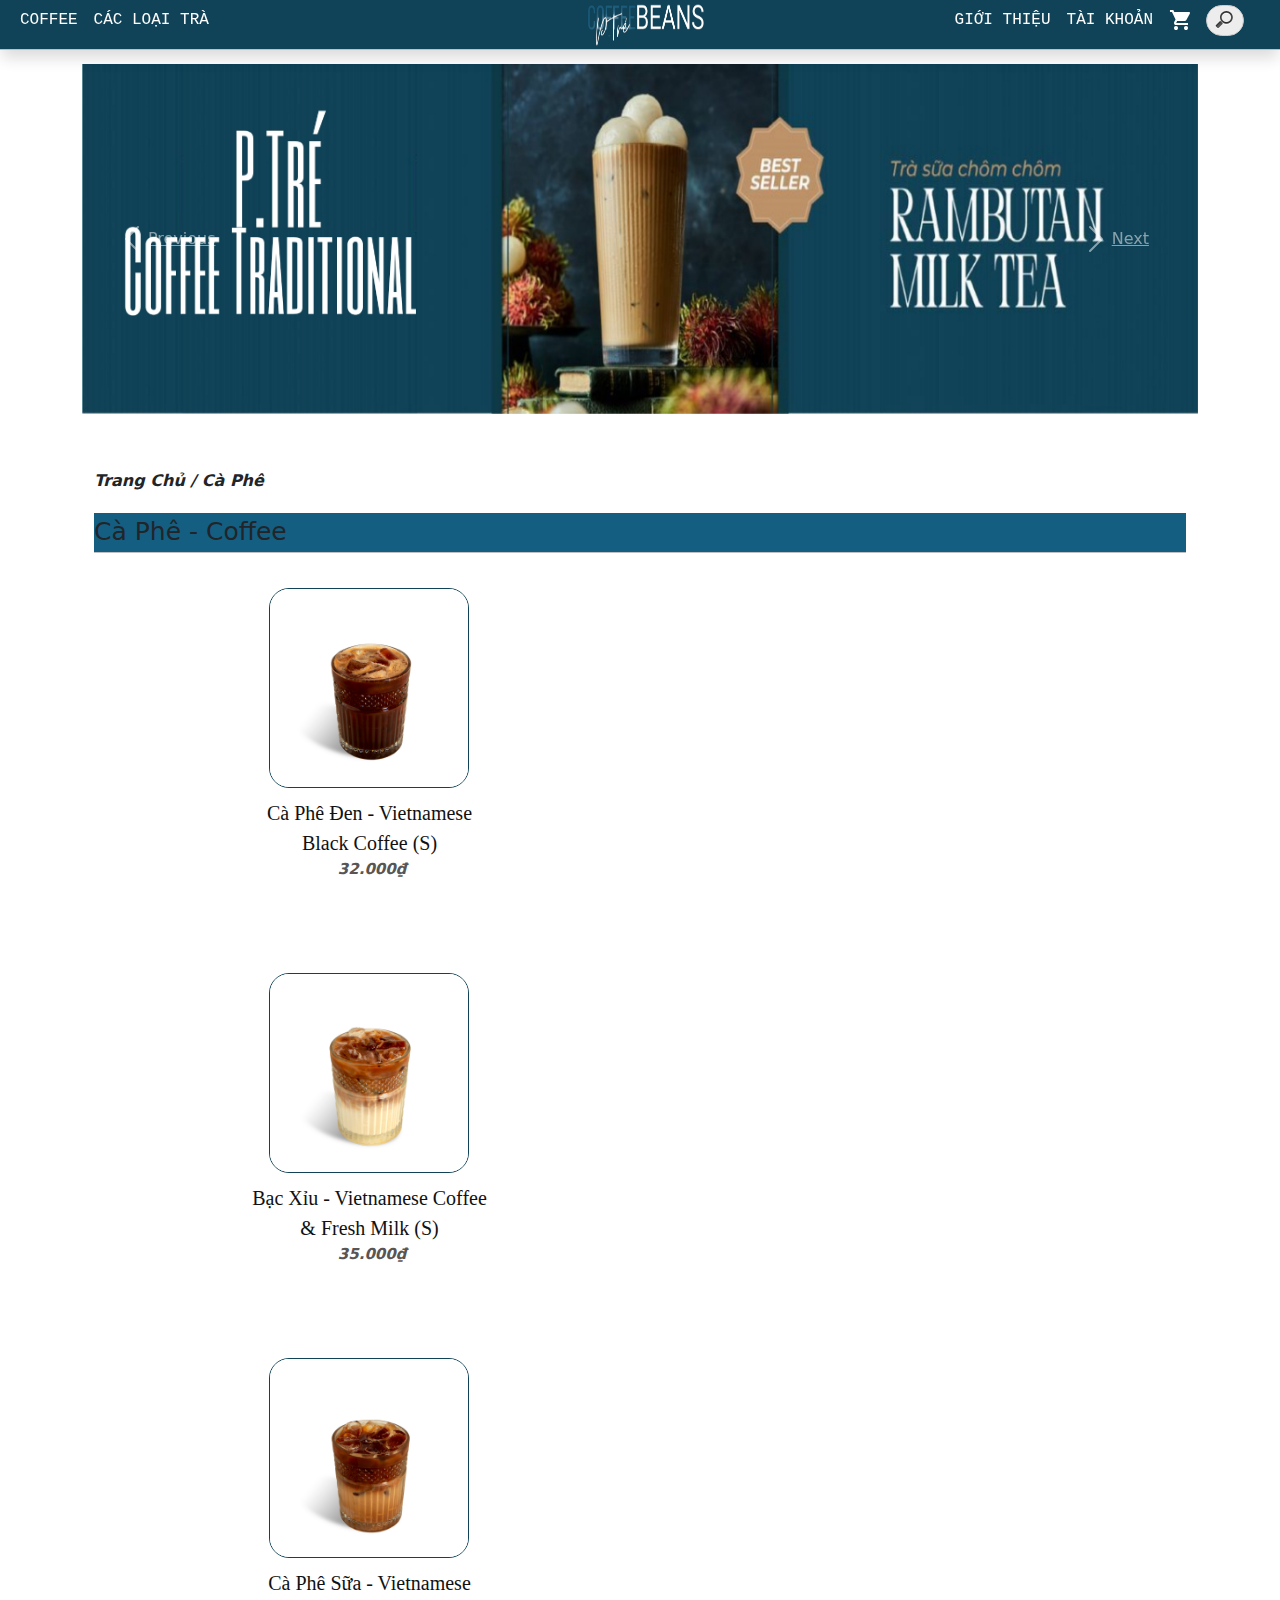
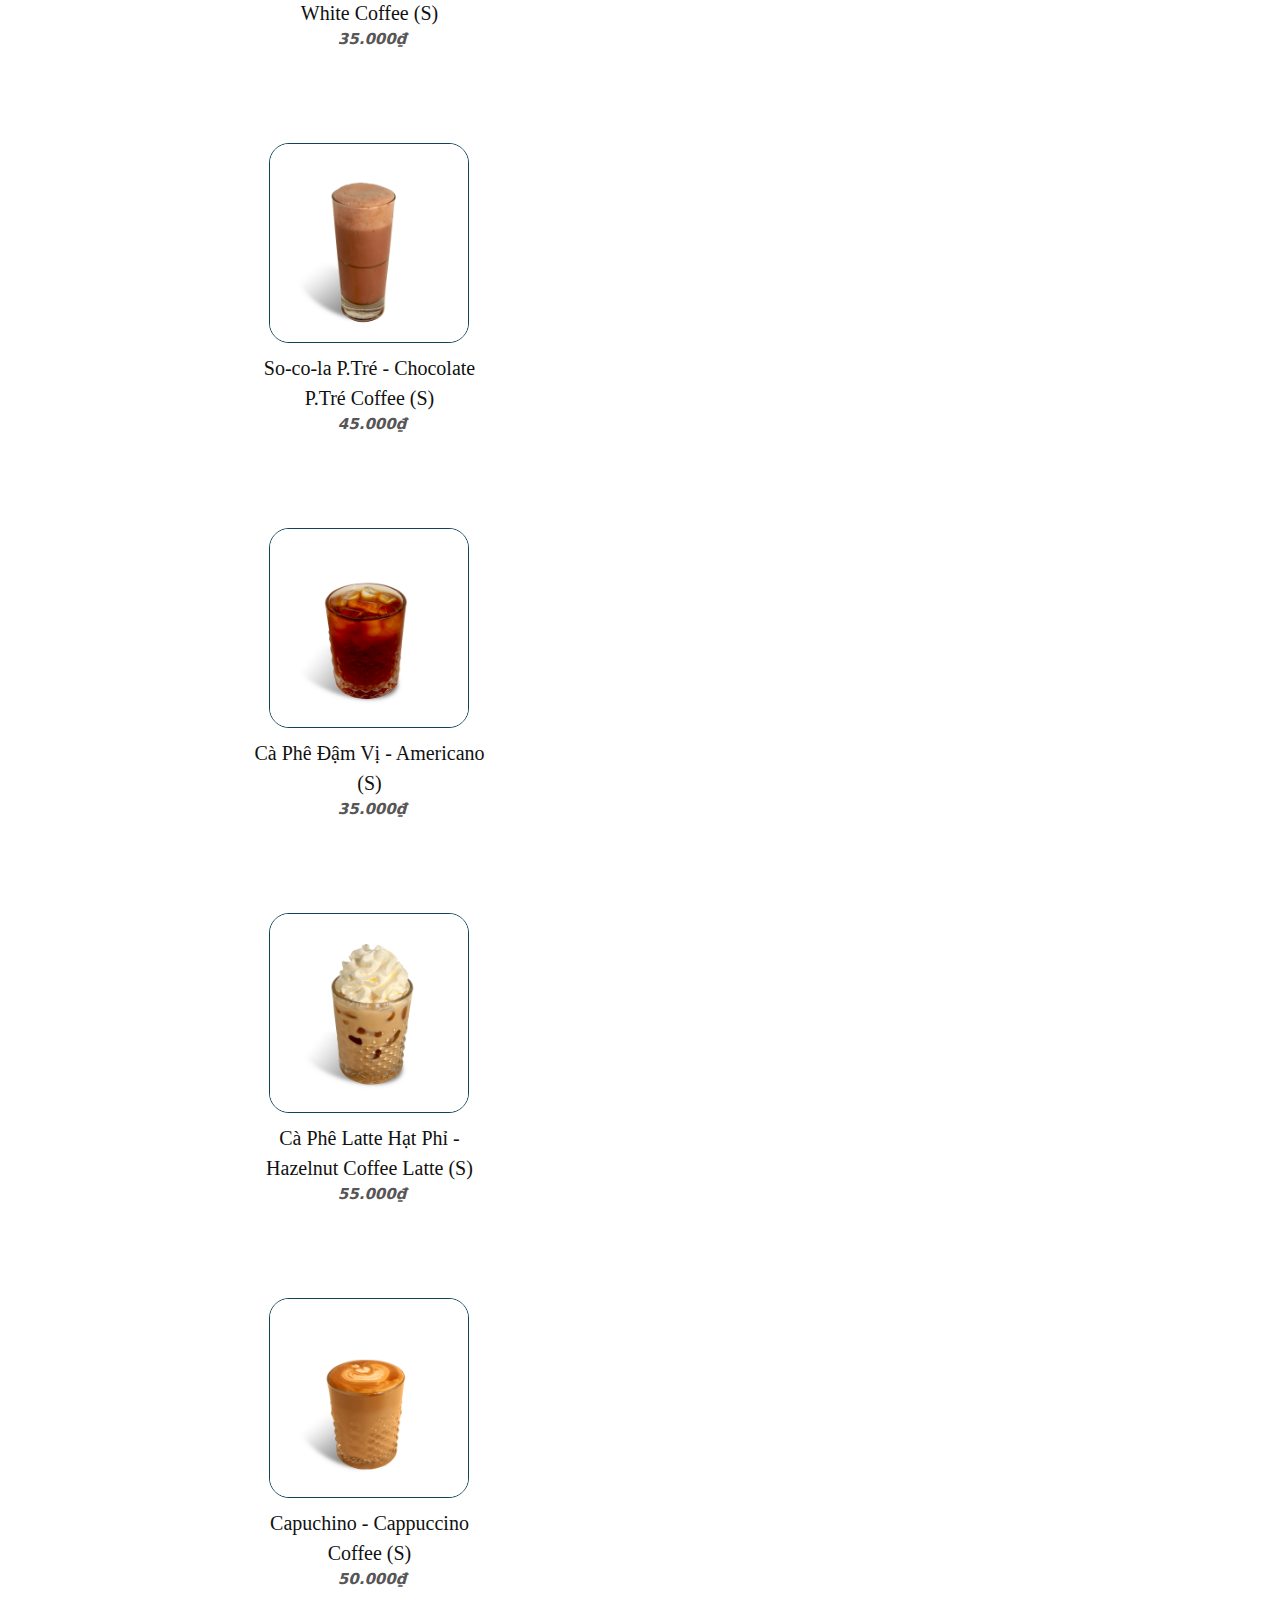
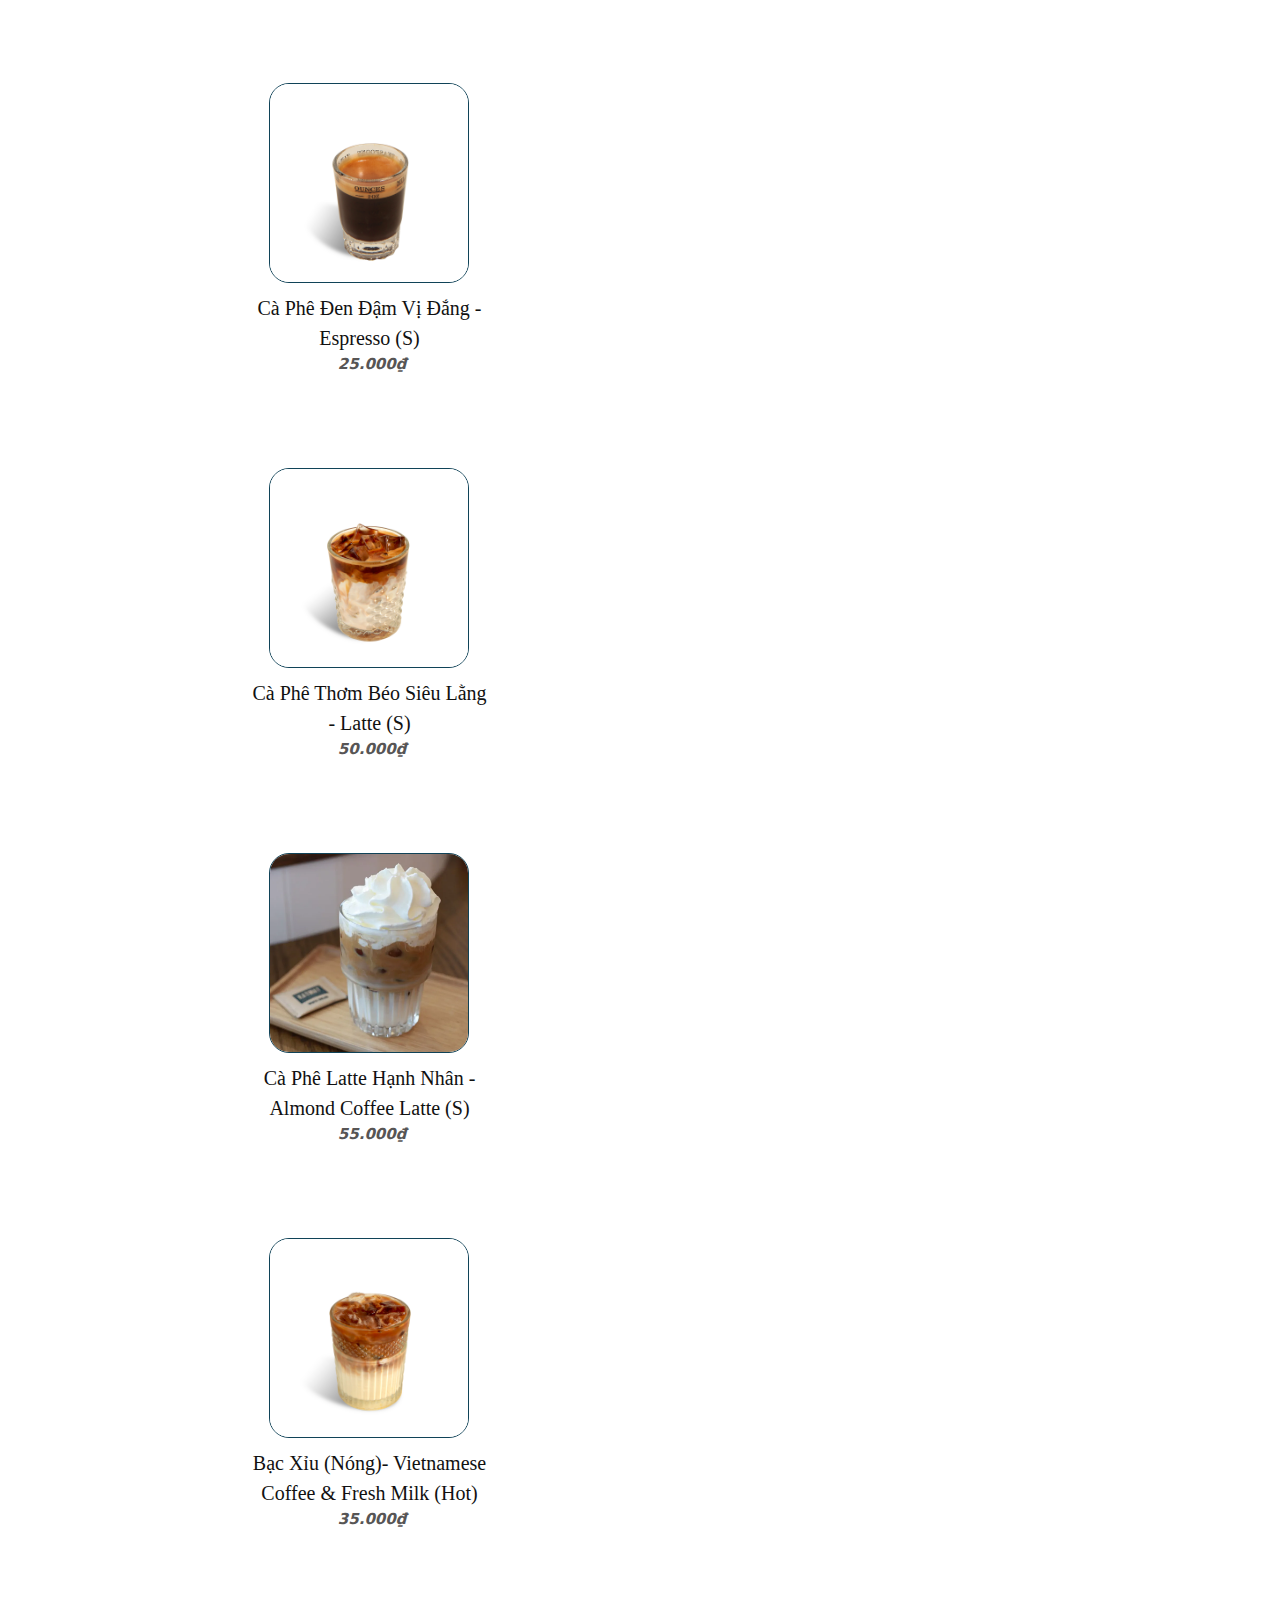
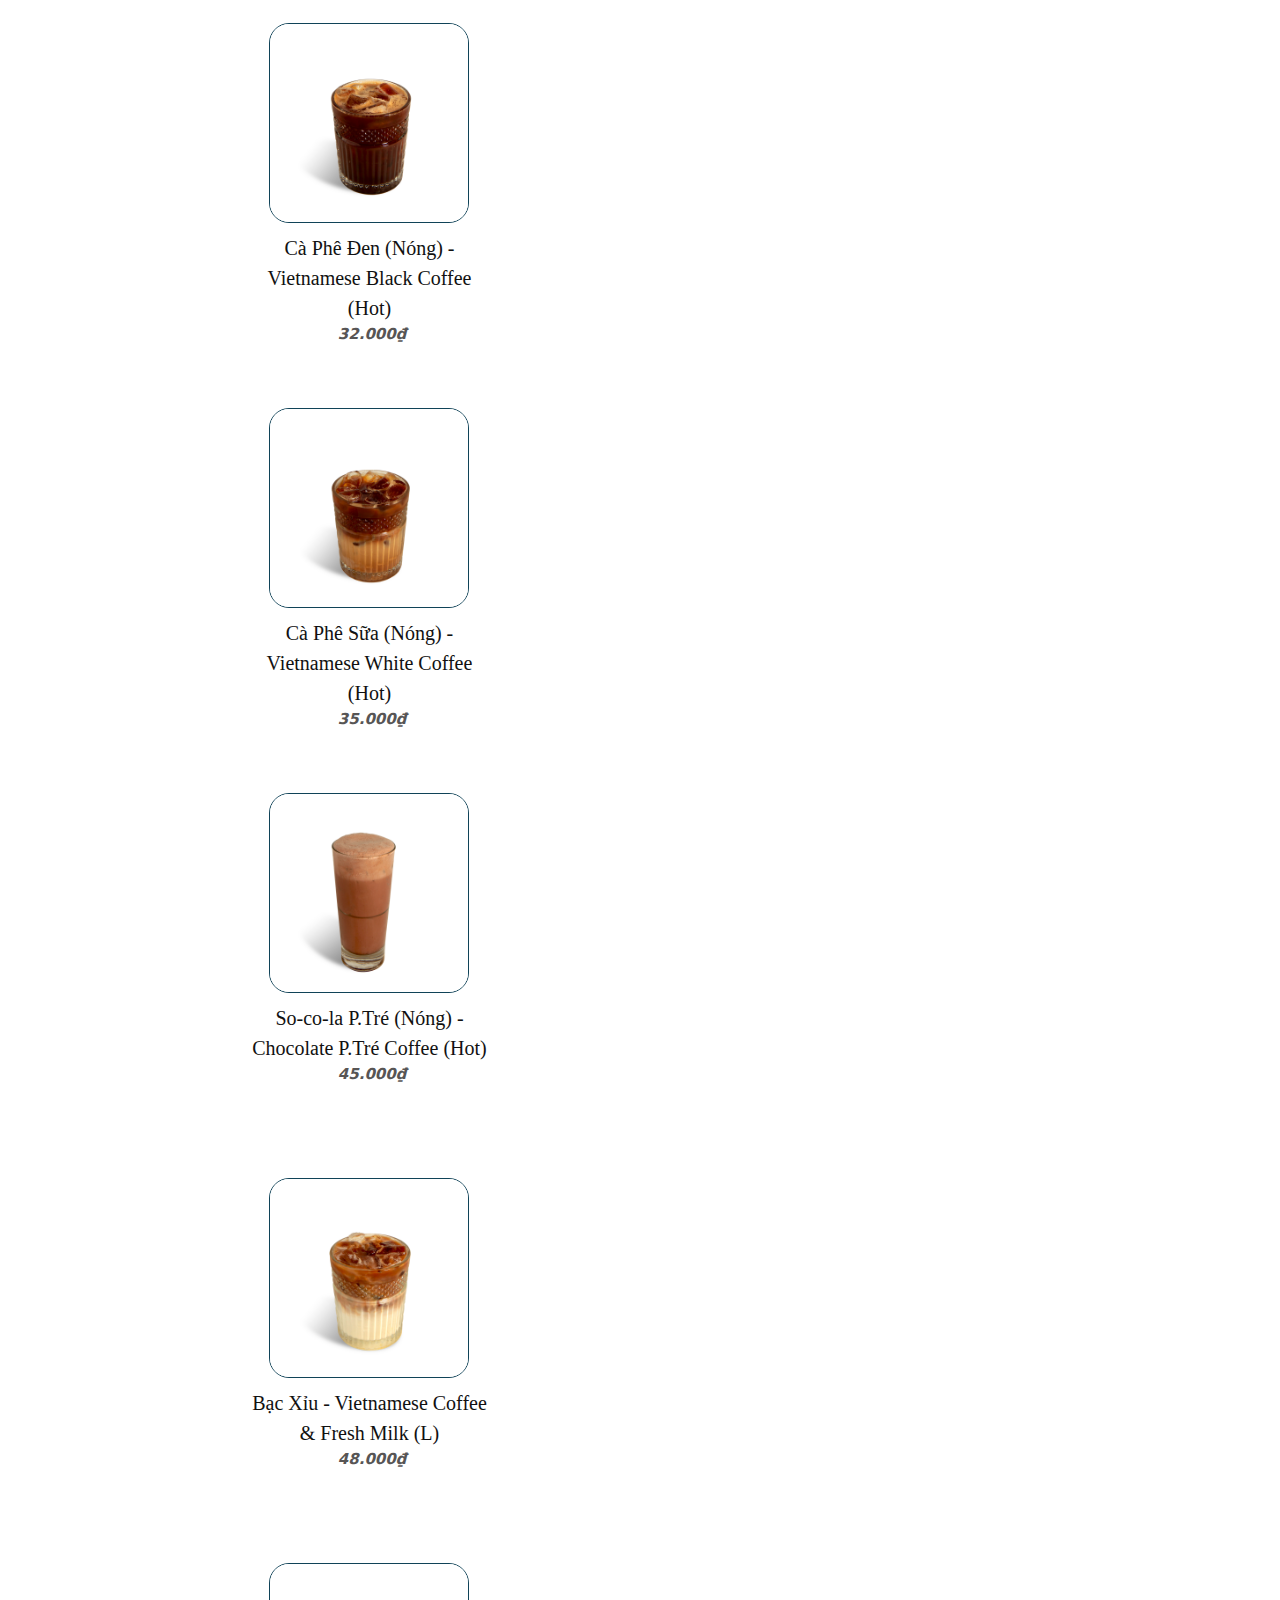
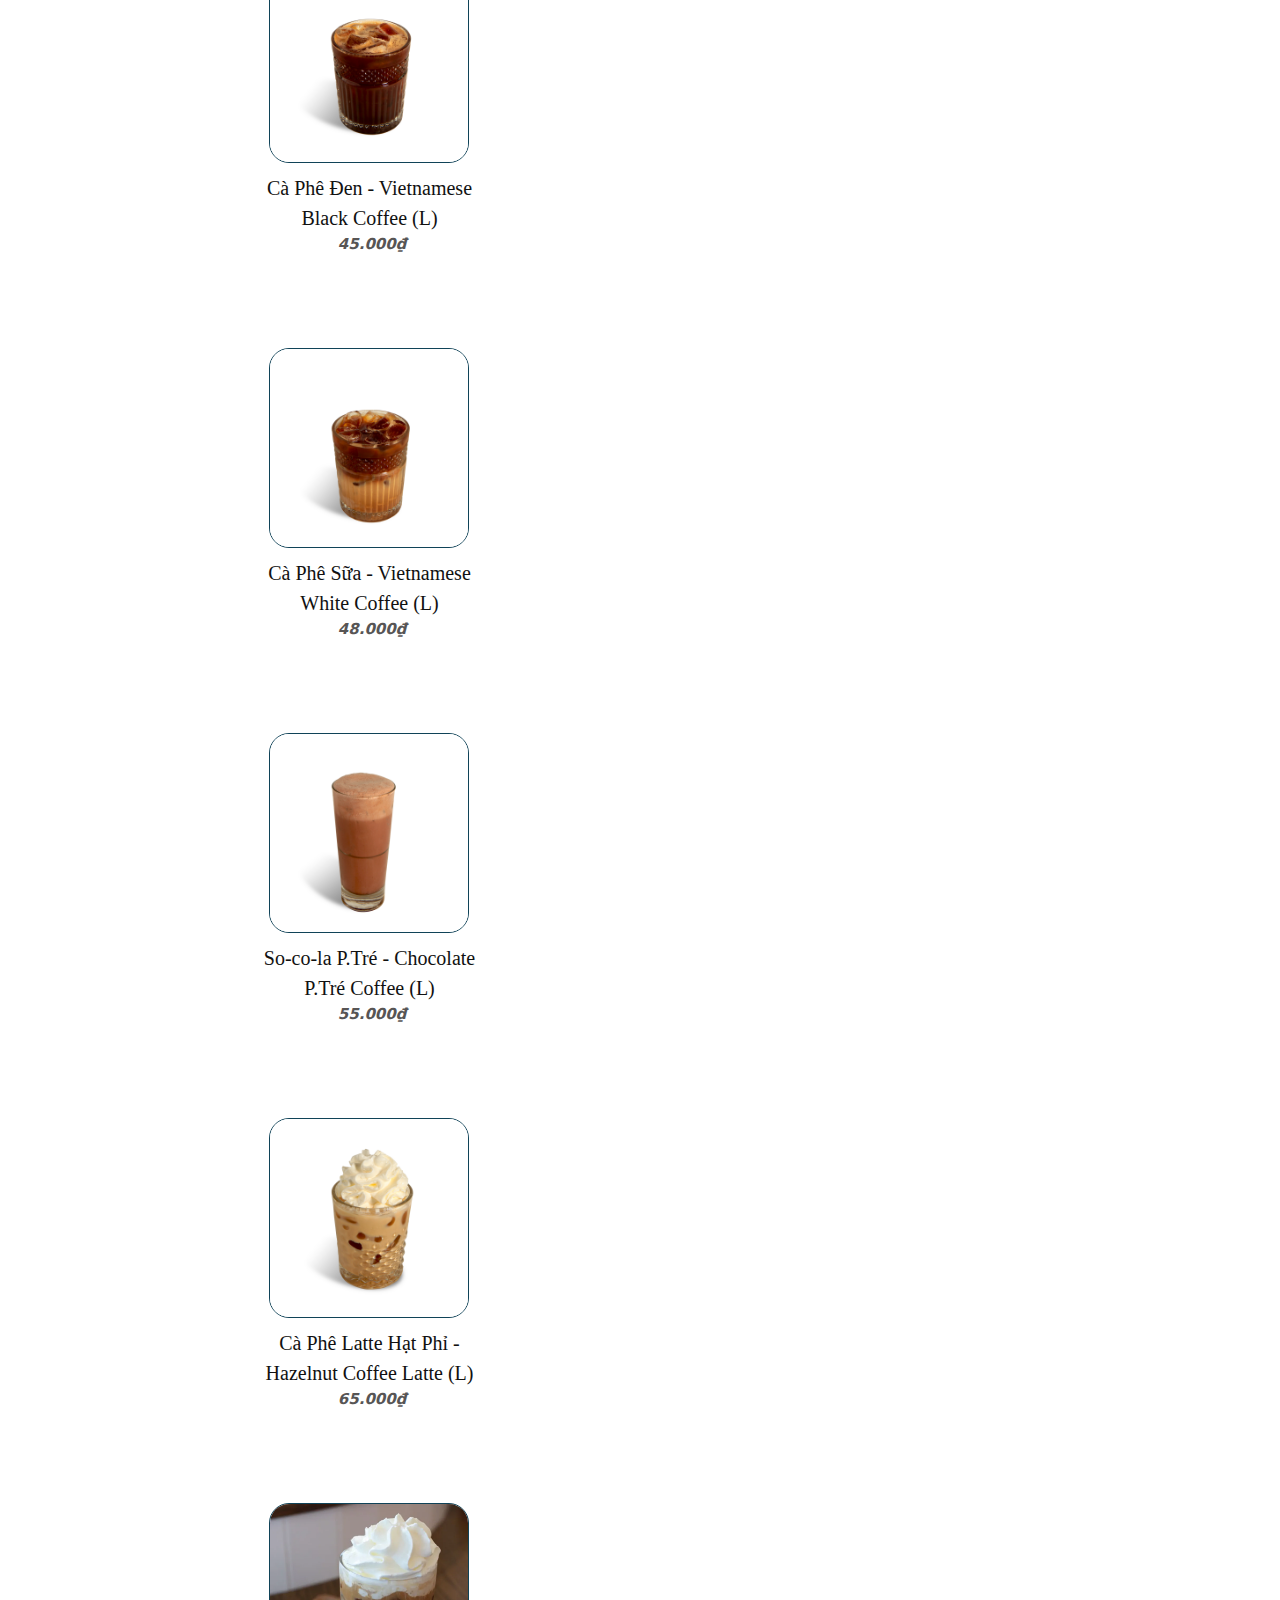
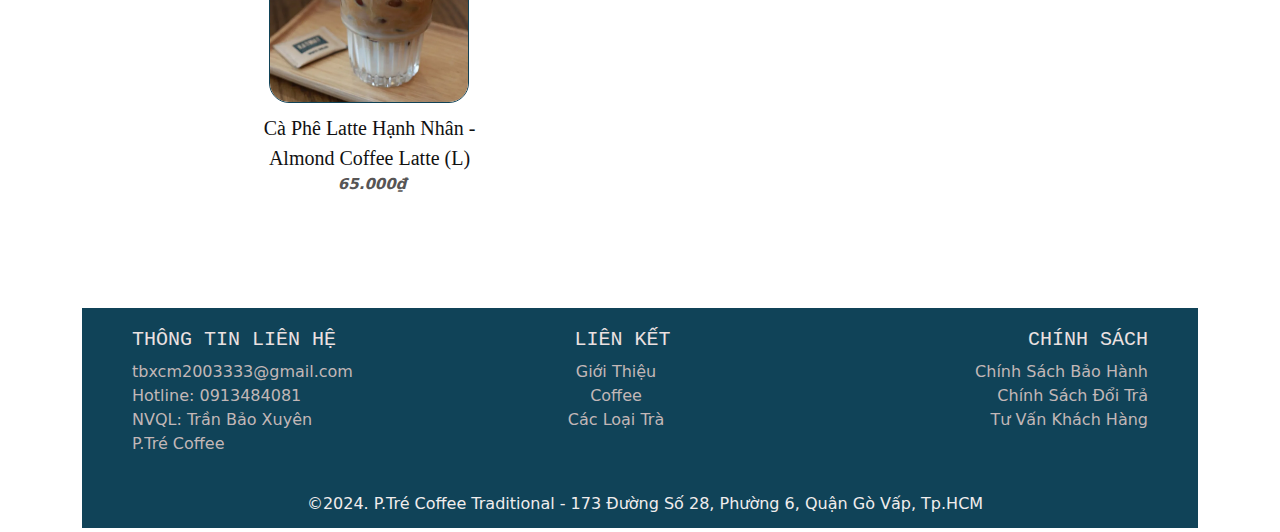
==== html/caphe.html @ 5eb9a5f0 "Website Coffee Shop" ====
<!DOCTYPE html>
<html lang="en">

<head>
    <meta charset="UTF-8">
    <meta name="viewport" content="width=device-width, initial-scale=1.0">
    <title>P.TRÉ Coffee - Menu Cà Phê</title>
    <link rel="icon" href="../images/logo/favicon.ico" type="image/x-icon">
    <link href="https://fonts.googleapis.com/icon?family=Material+Icons" rel="stylesheet">
    <link rel="stylesheet" href="../css/style.css">
    <link rel="stylesheet" href="../css/bootstrap.min.css">
    <script src="../js/jquery-3.7.1.min.js"></script>
    <script src="../js/bootstrap.min.js"></script>
<body>
    <header>
        <nav class="navbar fixed-top navbar-expand-lg navbar-light bg-menu">
            <div class="container-fluid">
                <div class="row nav_container">
                    <div class=" col-sm-2 d-block d-sm-none">
                        <button class="navbar-toggler " type="button" data-toggle="collapse"
                            data-target="#navbarSupportedContent" aria-controls="navbarSupportedContent"
                            aria-expanded="false" aria-label="Toggle navigation">
                            <span class="navbar-toggler-icon"></span>
                        </button>
                        <a href="./index.html">
                            <img class="logo" style="width: 65%; margin-left: 40px;" src="../images/logo/logostore.png" />
                        </a>
                    </div>

                    <div class="col-lg-5 col-sm-12 col-xs-12">
                        <div class="collapse navbar-collapse" id="navbarSupportedContent">
                            <ul class="navbar-nav">
                                <li class="nav-item dropdown">
                                    <a class="nav-link menu-item " href="./caphe.html" data-bs-toggle="dropdown">COFFEE</a>
                                    <ul class="dropdown-menu sub-menu">
                                        <li><a class="dropdown-item" href="./caphe.html">Cà Phê Nóng</a></li>
                                        <li><a class="dropdown-item" href="./caphe.html">Cà Phê Truyền Thống</a></li>
                                        <li><a class="dropdown-item" href="./caphe.html">Cà Phê Pha Máy</a></li>
                                    </ul>
                                </li>
                                <li class="nav-item dropdown">
                                    <a class="nav-link menu-item " href="./cacloaitra.html" data-bs-toggle="dropdown">CÁC LOẠI TRÀ</a>
                                    <ul class="dropdown-menu sub-menu">
                                        <li><a class="dropdown-item" href="./cacloaitra.html">Trà Sữa</a></li>
                                        <li><a class="dropdown-item" href="./cacloaitra.html">Trà Trái Cây</a></li>
                                    </ul>
                                </li>
                            </ul>
                        </div>
                    </div>
                    <div class="col-lg-2 col-sm-10 col-xs-8 d-none d-sm-block">
                        <a href="./index.html">
                            <img class="logo  " style="width: 65%;margin-left: 50px;" src="../images/logo/logostore.png" />
                        </a>
                    </div>
                    <div class="col-lg-5 col-sm-12 menu_right">
                        <ul class="navbar-nav" style="float: right;">
                            <li class="nav-item dropdown item_menu_right">
                                <a class="nav-link menu-item " href="./gioithieu.html" data-bs-toggle="dropdown">GIỚI THIỆU</a>
                            </li>
                            <li class="nav-item dropdown">
                                <a class="nav-link menu-item " href="./dangkithanhvien.html" data-bs-toggle="dropdown">TÀI KHOẢN</a>
                                <ul class="dropdown-menu sub-menu">
                                    <li><a class="dropdown-item" href="../html/dangkithanhvien.html">Đăng Ký</a></li>
                                    <li><a class="dropdown-item" href="../html/dangnhap.html">Đăng Nhập</a></li>
                                </ul>
                            </li>
                            <li class="nav-item dropdown item_menu_right">
                                <a class="nav-link menu-item " href="./giohang.html" data-bs-toggle="dropdown"><i
                                        class="material-icons">shopping_cart</i></a>
                            </li>
                            <li class="nav-item dropdown item_menu_right">
                                <form action="./timkiem.html" id="Search">
                                    <input type="search" placeholder="Tìm kiếm món nước yêu thích của bạn">
                                </form>
                            </li>
                        </ul>
                    </div>
                </div>
            </div>
        </nav>
    </header>
    <div class="container container_slider" style="margin-top: 5%;">
        <div id="carouselExampleControls" class="carousel slide" data-ride="carousel">
            <div class="carousel-inner">
                <div class="carousel-item active">
                    <div class="row">
                        <div class="col-12">
                            <a href="../html/chitietcaphe.html"><img class="d-block w-100 h-20 slider_image"
                                    src="../images/slide/bestseller.jpg" alt="First slide"></a>
                        </div>
                    </div>
                </div>
                <div class="carousel-item ">
                    <div class="row">
                        <div class="col-12">
                            <a href="../html/chitietcaphe.html"><img class="d-block w-100 h-20 slider_image"
                                    src="../images/slide/img2r.jpg" alt="First slide"></a>
                        </div>
                        <div class="col-4 bg_text_content">
                        </div>
                    </div>
                </div>
                <div class="carousel-item ">
                    <div class="row">
                        <div class="col-12">
                            <a href="../html/chitietcaphe.html"><img class="d-block w-100 h-20 slider_image"
                                src="../images/slide/img3.jpg" alt="First slide"></a>
                        </div>
                        <div class="col-4 bg_text_content">
                        </div>
                    </div>
                </div>
            </div>
            <a class="carousel-control-prev" href="#carouselExampleControls" role="button" data-slide="prev">
                <span class="carousel-control-prev-icon" aria-hidden="true"></span>
                <span class="sr-only">Previous</span>
            </a>
            <a class="carousel-control-next" href="#carouselExampleControls" role="button" data-slide="next">
                <span class="carousel-control-next-icon" aria-hidden="true"></span>
                <span class="sr-only">Next</span>
            </a>
        </div>
        <div class="container-fluid" style="margin-top: 4%;padding-top: 10px;">
            <div><i style="font-weight: bold;">Trang Chủ / Cà Phê</i></div>
            <section style="clear: both;">
                <div class="col-12 banner_category">
                    <div class="text-banner">
                        Cà Phê - Coffee
                    </div>
                </div>
                <div class="banner-cf-item">
                    <div class="row">
                        <div class="row-cols-lg-4 col-xs-4">
                            <div class="option_Category">
                                <img src="../images/caphe/Ca-Phe-Den.png" alt="">
                                <div class="option_Category_text">
                                    <p><a href="../html/chitietcaphe.html">Cà Phê Đen - Vietnamese Black Coffee (S)</a></p>
                                    <br>
                                    <p><strong>32.000₫</strong></p>
                                </div>
                            </div>
                        </div>
                        <div class="row-cols-lg-4 col-xs-4">
                            <div class="option_Category">
                                <img src="../images/caphe/Bac-Xiu.png" alt="">
                                <div class="option_Category_text">
                                    <p><a href="../html/chitietcaphe.html">Bạc Xỉu - Vietnamese Coffee & Fresh Milk (S)</a>
                                    </p>
                                    <br>
                                    <p><strong>35.000₫</strong></p>
                                </div>
                            </div>
                        </div>
                        <div class="row-cols-lg-4 col-xs-4">
                            <div class="option_Category">
                                <img src="../images/caphe/Ca-Phe-Sua.png" alt="">
                                <div class="option_Category_text">
                                    <p><a href="../html/chitietcaphe.html">Cà Phê Sữa - Vietnamese White Coffee (S)</a></p>
                                    <br>
                                    <p><strong>35.000₫</strong></p>
                                </div>
                            </div>
                        </div>
                        <div class="row-cols-lg-4 col-xs-4">
                            <div class="option_Category">
                                <img src="../images/caphe/So-Co-La-P.Tré.png"
                                    alt="">
                                <div class="option_Category_text">
                                    <p><a href="../html/chitietcaphe.html">So-co-la P.Tré - Chocolate P.Tré Coffee (S)</a>
                                    </p>
                                    <br>
                                    <p><strong>45.000₫</strong></p>
                                </div>
                            </div>
                        </div>
                        <div class="row-cols-lg-4 col-xs-4">
                            <div class="option_Category">
                                <img src="../images/caphe/Americano.png" alt="">
                                <div class="option_Category_text">
                                    <p><a href="../html/chitietcaphe.html">Cà Phê Đậm Vị - Americano (S)</a>
                                    </p>
                                    <br>
                                    <p><strong>35.000₫</strong></p>
                                </div>
                            </div>
                        </div>
                        <div class="row-cols-lg-4 col-xs-4">
                            <div class="option_Category">
                                <img src="../images/caphe/Ca-Phe-Latte-Hat-Phi.png" alt="">
                                <div class="option_Category_text">
                                    <p><a href="../html/chitietcaphe.html">Cà Phê Latte Hạt Phỉ - Hazelnut Coffee Latte (S)</a>
                                    </p>
                                    <br>
                                    <p><strong>55.000₫</strong></p>
                                </div>
                            </div>
                        </div>
                        <div class="option_Category">
                            <img src="../images/caphe/Cappucino.png" alt="">
                            <div class="option_Category_text">
                                <p><a href="../html/chitietcaphe.html">Capuchino - Cappuccino Coffee (S)</a></p>
                                <br>
                                <p><strong>50.000₫</strong></p>
                            </div>
                        </div>
                        <div class="row-cols-lg-4 col-xs-4">
                            <div class="option_Category">
                                <img src="../images/caphe/14.-Espresso.png" alt="">
                                <div class="option_Category_text">
                                    <p><a href="../html/chitietcaphe.html">Cà Phê Đen Đậm Vị Đắng - Espresso (S)</a></p>
                                    <br>
                                    <p><strong>25.000₫</strong></p>
                                </div>
                            </div>
                        </div>
                        <div class="option_Category">
                            <img src="../images/caphe/11.-Latte.png" alt="">
                            <div class="option_Category_text">
                                <p><a href="../html/chitietcaphe.html">Cà Phê Thơm Béo Siêu Lằng - Latte (S)</a></p>
                                <br>
                                <p><strong>50.000₫</strong></p>
                            </div>
                        </div>
                        <div class="row-cols-lg-4 col-xs-4">
                            <div class="option_Category">
                                <img src="../images/caphe/10.-Ca-Phe-Latte-Hanh-Nhan.png" alt="">
                                <div class="option_Category_text">
                                    <p><a href="../html/chitietcaphe.html">Cà Phê Latte Hạnh Nhân - Almond Coffee Latte (S)</a></p>
                                    <br>
                                    <p><strong>55.000₫ </strong></p>
                                </div>
                            </div>
                        </div>
                        <div class="row-cols-lg-4 col-xs-4">
                            <div class="option_Category">
                                <img src="../images/caphe/Bac-Xiu.png" alt="">
                                <div class="option_Category_text">
                                    <p><a href="../html/chitietcaphe.html">Bạc Xỉu (Nóng)- Vietnamese Coffee & Fresh Milk (Hot)</a></p>
                                    <br>
                                    <p><strong>35.000₫</strong></p>
                                </div>
                            </div>
                        </div>
                        <div class="row-cols-lg-4 col-xs-4">
                            <div class="option_Category">
                                <img src="../images/caphe/Ca-Phe-Den.png" alt="">
                                <div class="option_Category_text">
                                    <p><a href="../html/chitietcaphe.html">Cà Phê Đen (Nóng) - Vietnamese Black Coffee (Hot)</a></p>
                                    <br>
                                    <p><strong>32.000₫</strong></p>
                                </div>
                            </div>
                        </div>
                        <div class="row-cols-lg-4 col-xs-4">
                            <div class="option_Category">
                                <img src="../images/caphe/Ca-Phe-Sua.png" alt="">
                                <div class="option_Category_text">
                                    <p><a href="../html/chitietcaphe.html">Cà Phê Sữa (Nóng) - Vietnamese White Coffee (Hot)</a>
                                    </p>
                                    <br>
                                    <p><strong>35.000₫</strong></p>
                                </div>
                            </div>
                        </div>
                        <div class="row-cols-lg-4 col-xs-4">
                            <div class="option_Category">
                                <img src="../images/caphe/So-Co-La-P.Tré.png" alt="">
                                <div class="option_Category_text">
                                    <p><a href="../html/chitietcaphe.html">So-co-la P.Tré (Nóng) - Chocolate P.Tré Coffee (Hot)</a></p>
                                    <br>
                                    <p><strong>45.000₫</strong></p>
                                </div>
                            </div>
                        </div>
                        <div class="row-cols-lg-4 col-xs-4">
                            <div class="option_Category">
                                <img src="../images/caphe/Bac-Xiu.png" alt="">
                                <div class="option_Category_text">
                                    <p><a href="../html/chitietcaphe.html">Bạc Xỉu - Vietnamese Coffee & Fresh Milk (L)</a></p>
                                    <br>
                                    <p><strong>48.000₫</strong></p>
                                </div>
                            </div>
                        </div>
                        <div class="row-cols-lg-4 col-xs-4">
                            <div class="option_Category">
                                <img src="../images/caphe/Ca-Phe-Den.png"
                                    alt="">
                                <div class="option_Category_text">
                                    <p><a href="../html/chitietcaphe.html">Cà Phê Đen - Vietnamese Black Coffee (L)</a></p>
                                    <br>
                                    <p><strong>45.000₫</strong></p>
                                </div>
                            </div>
                        </div>
                        <div class="row-cols-lg-4 col-xs-4">
                            <div class="option_Category">
                                <img src="../images/caphe/Ca-Phe-Sua.png" alt="">
                                <div class="option_Category_text">
                                    <p><a href="../html/chitietcaphe.html">Cà Phê Sữa - Vietnamese White Coffee (L)</a></p>
                                    <br>
                                    <p><strong>48.000₫</strong></p>
                                </div>
                            </div>
                        </div>
                        <div class="row-cols-lg-4 col-xs-4">
                            <div class="option_Category">
                                <img src="../images/caphe/So-Co-La-P.Tré.png" alt="">
                                <div class="option_Category_text">
                                    <p><a href="../html/chitietcaphe.html">So-co-la P.Tré - Chocolate P.Tré Coffee (L)</a>
                                    </p>
                                    <br>
                                    <p><strong>55.000₫</strong></p>
                                </div>
                            </div>
                        </div>
                        <div class="row-cols-lg-4 col-xs-4">
                            <div class="option_Category">
                                <img src="../images/caphe/Ca-Phe-Latte-Hat-Phi.png" alt="">
                                <div class="option_Category_text">
                                    <p><a href="../html/chitietcaphe.html">Cà Phê Latte Hạt Phỉ - Hazelnut Coffee Latte (L)</a>
                                    </p>
                                    <br>
                                    <p><strong>65.000₫</strong></p>
                                </div>
                            </div>
                        </div>
                        <div class="row-cols-lg-4 col-xs-4">
                            <div class="option_Category">
                                <img src="../images/caphe/10.-Ca-Phe-Latte-Hanh-Nhan.png" alt="">
                                <div class="option_Category_text">
                                    <p><a href="../html/chitietcaphe.html">Cà Phê Latte Hạnh Nhân - Almond Coffee Latte (L)</a></p>
                                    <br>
                                    <p><strong>65.000₫</strong></p>
                                </div>
                            </div>
                        </div>
                    </div>
                </div>
            </section>
        </div>
        <div style="clear: both;"></div>
        <footer>
            <div class="row">
            <div class="col-lg-4 col-sm-12 footer_element">
                <h5 style="margin-left: 50px;">
                    THÔNG TIN LIÊN HỆ
                </h5>
                <p style="margin-left: 50px; width: 500px;">
                    tbxcm2003333@gmail.com
                    <br>
                   Hotline: 0913484081
                    <br>
                    NVQL: Trần Bảo Xuyên
                    <br>
                    P.Tré Coffee
                </p>
            </div>
            <div class="col-lg-4 col-sm-12 footer_element">
                <h5 style="margin-left: -35px; text-align: center;">
                    LIÊN KẾT
                </h5>
                <ul style="margin-left: -80px; text-align: center;">
                    <li><a href="./gioithieu.html">Giới Thiệu</a></li>
                    <li><a href="./caphe.html">Coffee</a></li>
                    <li><a href="./cacloaitra.html">Các Loại Trà</a></li>
                </ul>
            </div>
            <div class="col-lg-4 col-sm-12 footer_element">
                <h5 style="text-align: right; margin-right: 50px;">
                    CHÍNH SÁCH
                </h5>
                <ul style="margin-right: 50px; text-align: right;">
                    <li><a href="#">Chính Sách Bảo Hành</a></li>
                    <li><a href="#">Chính Sách Đổi Trả</a></li>
                    <li><a href="#">Tư Vấn Khách Hàng</a></li>
                </ul>
            </div>
            <div class="col-lg-12 col-xs-12">
                <p style="text-align: center;color: rgb(241, 237, 237); margin-left: 10px;">
                    &copy;2024. P.Tré Coffee Traditional - 173 Đường Số 28, Phường 6, Quận Gò Vấp, Tp.HCM
                </p>
            </div>
        </div>
    </footer>
</body>
</html>
---- css/style.css ----
.nav_container{
  width: 100%;
}
.logo{
  width: 100%;
  height: 50px;
}

@media all and (min-width: 992px) {
.navbar .nav-item .dropdown-menu{ display: none; }
.navbar .nav-item:hover .dropdown-menu{ display: block; }
.navbar .nav-item .dropdown-menu{ margin-top: 0%; }
}

.bg-menu{
  background-color: #104358;
  border-bottom: 1px solid silver;
  box-shadow:0px 10px 15px -2px rgba(0,0,0,0.14);
  height: 50px;
}

.menu-item{
  text-decoration: none;
  color: white !important;
  display: block;
  font-size: 17px;
  font-family: monospace;
  text-transform: uppercase;
  font-weight: 200;
}
.menu-item a:hover{
  text-decoration: none;
  font-weight: 900;
}
.sub-menu{
  border: none;
  top: 35px;
  left: 3px;
  transition: 0.2s all;
  box-shadow: 0px 3px 14px -2px rgb(0 0 0 / 57%);
}

.menu_right{
  text-align: right;
}
.item_menu_right{
  display: inline-block;
}
.slider_image{
 height: 350px;
 width: 50%;
}
.container_slider{
max-width: 1500px;
}
.text_slider{
  text-align: left;
  word-break: break-all;
}
.bg_text_content{
  padding: 5px;
  background-color: rgba(176, 177, 175, 0.36)
}
.text-banner{
  width: 100%;
  height: 40px;
  background-color: #145e81;
}
.text-banner-p{
  font-size: x-large;
  text-align: center;
  padding: 0px;
  color: #000;
}
section .option_Category{
  margin-left: 35px;
  margin-bottom:100px;
  width: 250px;
  height: 250px;
  float: left;
  margin-top: 35px;
}
section .option_Category img{
  float: left;
  transform: scale(1);
  transition: all;
  width: 200px;
  height: 20ss0px;
  border: 1px solid #104358;
  border-radius: 20px;
  margin-left: -20px;
}
section .option_Category .option_Category_text{
  text-align: center;
  float: left;
  margin-left: -42px;
  width: 250px;
}
section .option_Category .option_Category_text p{
  font-style: italic;
  font-size: 15px;
  justify-content: center;
  align-items: center;
}
section .option_Category .option_Category_text a{
  padding-left: 0px;
  padding-right: 5px;
  font-style: normal;
  float: left;
  flex-direction: column;
  color: rgb(17, 17, 17);
  text-decoration: none;
  font-family: 'Times New Roman', Times, serif, 'Times New Roman', Times, serif;
  font-size: 20px;
}
section .option_Category img:hover{

  transform: translateY(-50px);
  transition: all ease-in-out 0.5s;
}
section .option_Category .option_Category_text a:hover{
  transition: 0.2s;
  color: goldenrod;
}  
section p{
font-weight: normal;
font-size: 15px;
color: rgb(87, 85, 85);
padding-top: 10px;
text-align: center;
}  
section .option a:hover{
transition: 0.2s;
color: goldenrod;
border-bottom: 1px solid black;
padding-bottom: 3px;
width: 150px;
}

.option h3{
padding-top: 500px;
width: 100%;
height: 20px;
text-align: center;
font-family:'Times New Roman', Times, serif;
font-size: 25px;
color:  rgb(90, 76, 74);
}
.option h4{
padding-top: 500px;
width: 100%;
height: 20px;
text-align: center;
font-family:'Times New Roman', Times, serif;
font-size: 25px;
color:  rgb(90, 76, 74);
}

.banner_category{
  font-size: 25px;
  margin-top: 20px;
}
.text-banner{
  width: 100%;
  font-weight: 400;
  border-bottom: 1px solid silver;
}

.text-banner:hover{
  cursor: pointer;
}
.center-logo{
  display: flex;
  justify-content: center;
  align-items: center;
  margin-left: 10px;
}

.center-text{
  text-align: center;
  font-family: 'Segoe UI', Tahoma, Geneva, Verdana, sans-serif;
  font-size: xx-large;
  background-color: #BF9369;
  color: white !important;
  font-weight: 500;
  padding: 0px;
  margin: 0px;
}
.row-khuyenmai{
  display: flex;
  justify-content: center;
  align-items: center;
  flex-direction: row;
  background-color: #e5ba92;
}

.row-khuyenmai img{
  width: 400px;
  height: 400px;
  padding: 20px;
}

.text-khuyenmai{
  float: left;
  width: 400px;
  padding: 10px;
  background-color: #e5ba92;
}

.readmode-items{
  color: black;
  background-color: #104358;
  text-decoration: none;
}

footer{
  margin-top: 5%;
  height: 220px;
  background-color:#104358 ;
}
footer h5{
  font-weight: normal;
  color: rgb(235, 225, 225);
  font-size: 20px;
  font-family: 'Courier New', Courier, monospace;
}
footer .footer_element a:hover{
  color: goldenrod;
  transition: 0.1s;
  transform: scale(1.1);
}
.footer_element{
  text-align: left;
  padding: 20px 0px 20px 70px;
}
.footer_element p{
  color: rgb(194, 183, 183);;
}
.footer_element ul{
list-style: none;
}
.footer_element ul li a{
  color: rgb(194, 183, 183);
  text-align: center;
  text-decoration: none;
}
#Search input[type=search] {
  margin-top: 5px;
  margin-left: 5px;
  width: 15px;
  padding-left: 10px;
  color: transparent;
  cursor: pointer;
}
#Search input[type=search]:hover {
  background-color: #fff;
}
#Search input[type=search]:focus {
  width: 100px;
  padding-left: 32px;
  color: #000;
  background-color: #fff;
  cursor: auto;
}
#Search input:-moz-placeholder {
  color: transparent;
}
#Search input::-webkit-input-placeholder {
  color: transparent;
}
input {
  outline: none;
}
input[type=search] {
  -webkit-appearance: textfield;
  -webkit-box-sizing: content-box;
  font-family: inherit;
  font-size: 100%;
}
  input::-webkit-search-decoration,
  input::-webkit-search-cancel-button {
  display: none; 
} 
input[type=search] {
  background: #ededed url(../images/background/search-icon.png) no-repeat 8px center;
  border: solid 1px #ccc;
  padding:3px 11px 2px 5px;
  width: 55px;   
  -webkit-border-radius: 15em;
  -moz-border-radius: 15em;
  border-radius: 15em;
  -webkit-transition: all .5s;
  -moz-transition: all .5s;
  transition: all .5s;
}
input[type=search]:focus {
  width: 130px;
  background-color: #fff;
  border-color: #66CC75;
  
  -webkit-box-shadow: 0 0 5px rgba(109,207,246,.5);
  -moz-box-shadow: 0 0 5px rgba(109,207,246,.5);
  box-shadow: 0 0 5px rgba(109,207,246,.5);
}
input:-moz-placeholder {
  color: #999;
}
input::-webkit-input-placeholder {
  color: #999;
}
.bt-abus{
  border: #104358 1px soild;
  border-radius: 10px;
  background-color: #104358;
  font-size: medium;
}
.bt-abus > a{
  text-decoration: none;
  color: white;
  font-weight: 100;
}
.banner-cf-item{
  margin-left: 160px;
}
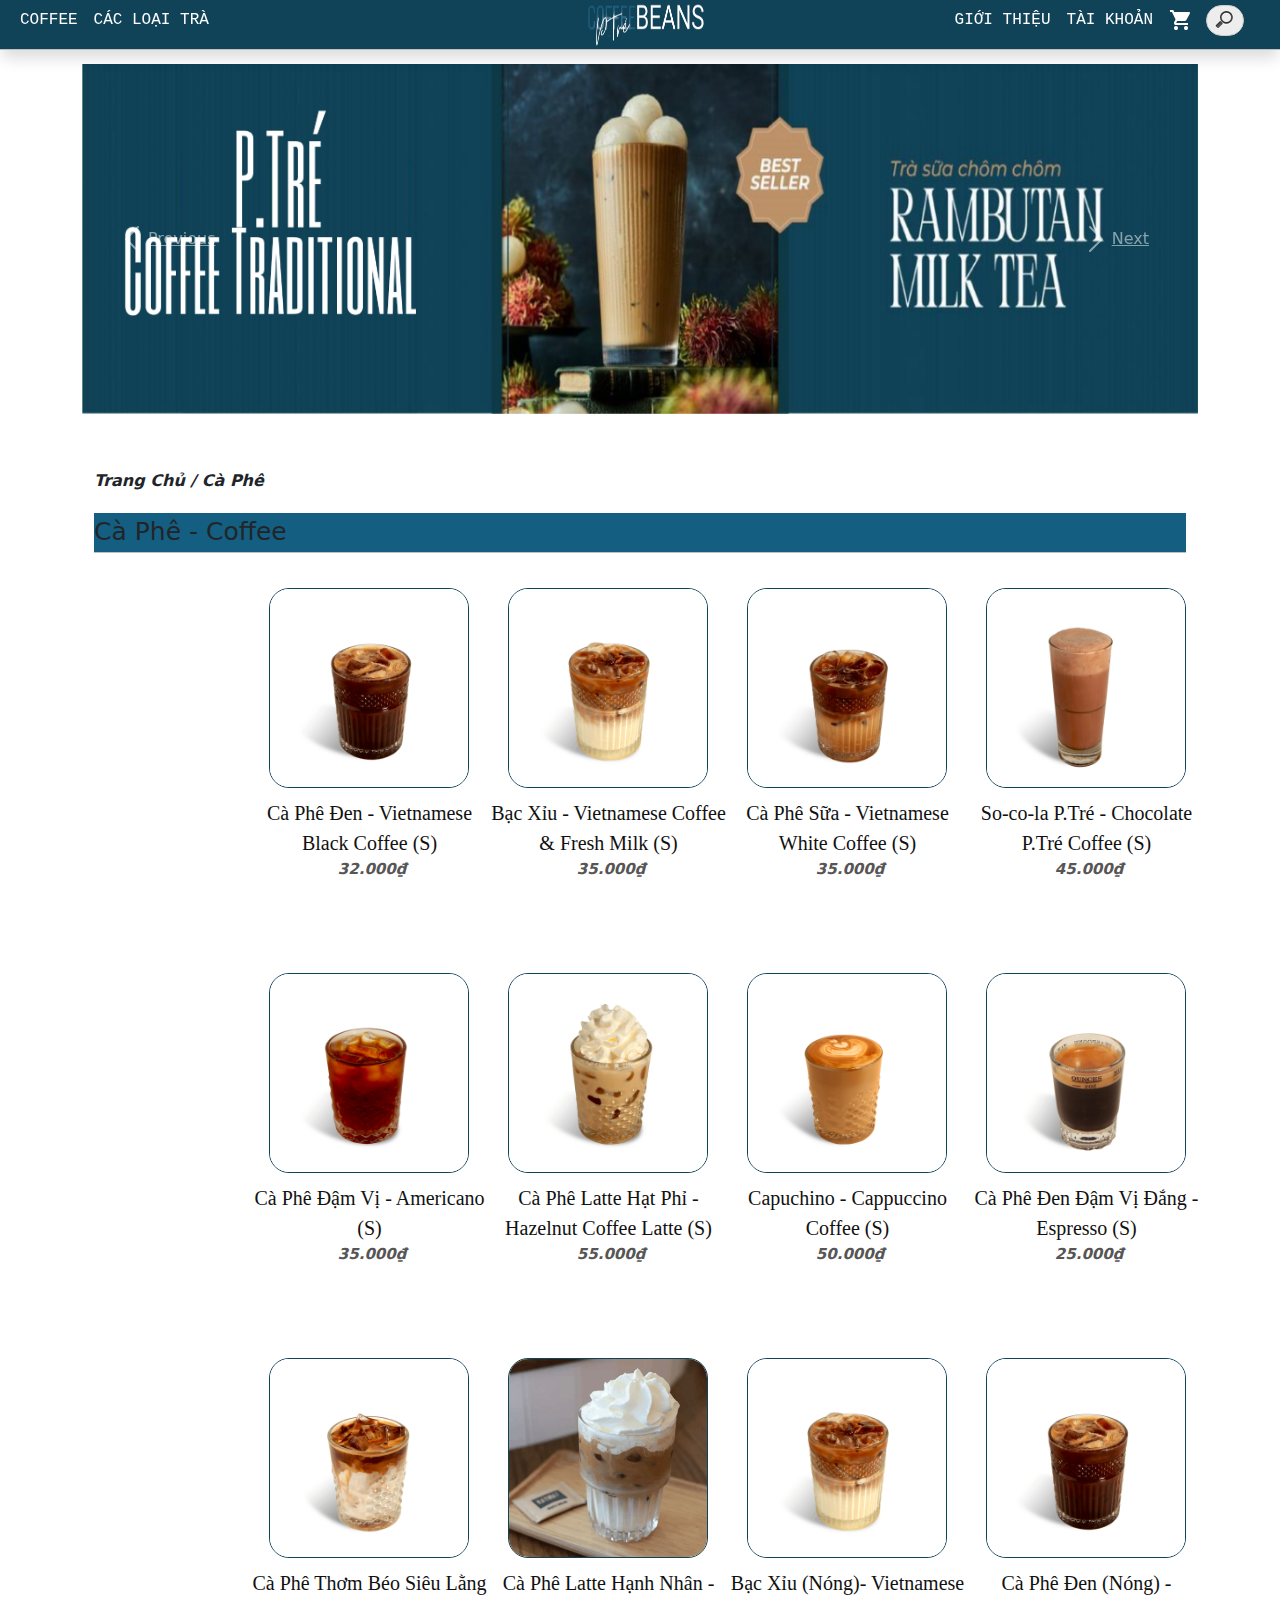
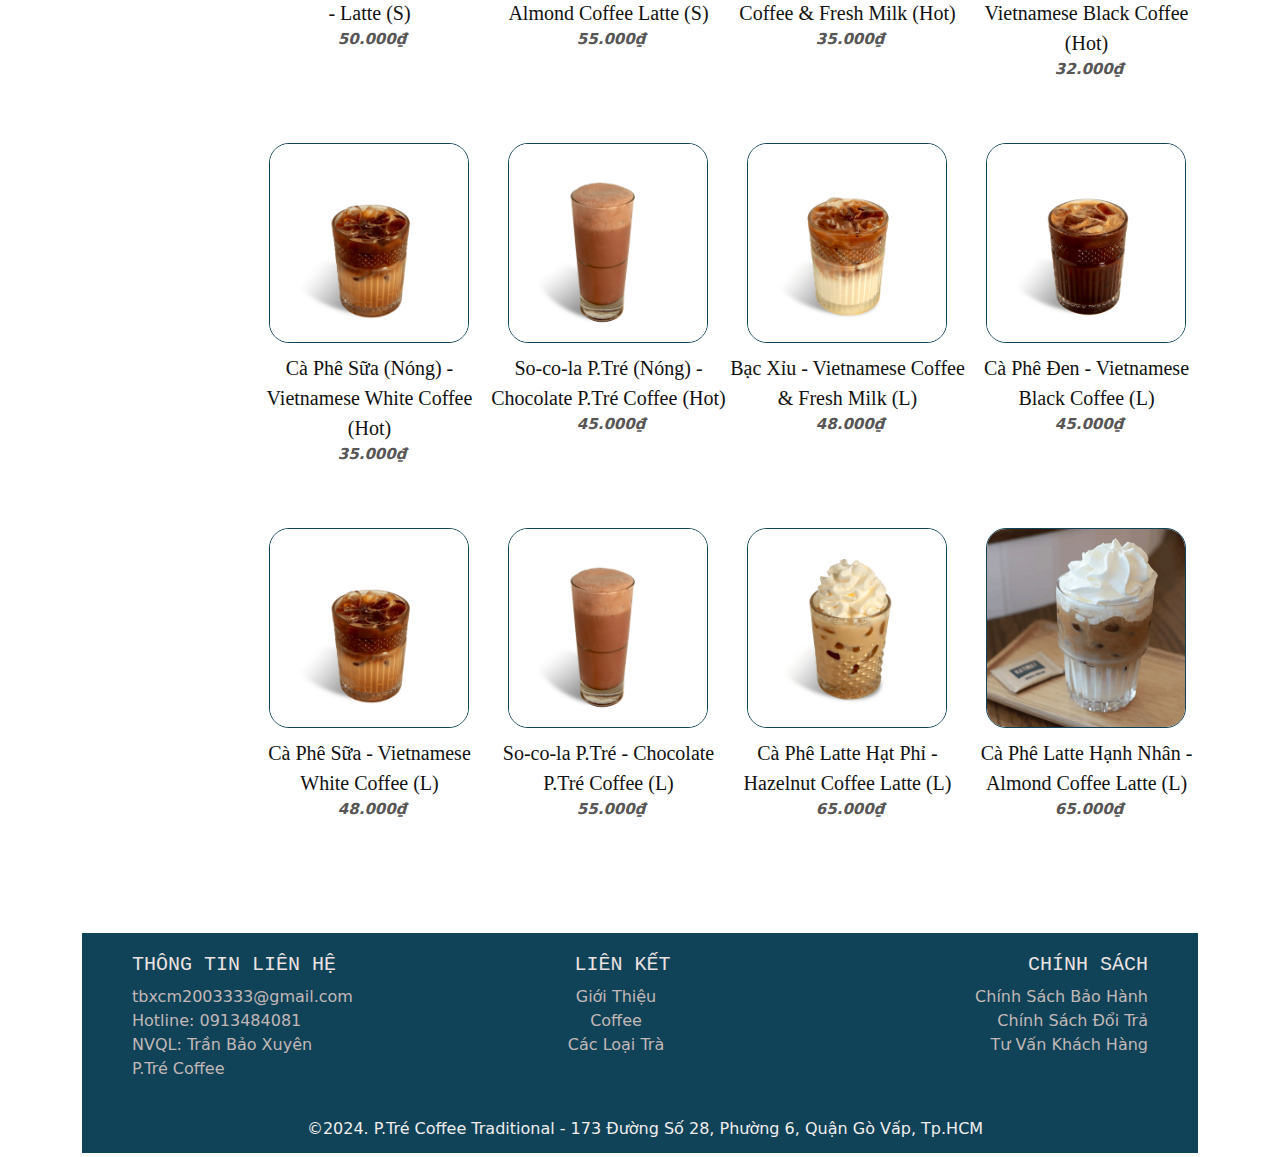
==== commit 7c394c45: "Update Gio Hang" ====
--- a/html/caphe.html
+++ b/html/caphe.html
@@ -131,7 +131,7 @@
                 </div>
                 <div class="banner-cf-item">
                     <div class="row">
-                        <div class="row-cols-lg-4 col-xs-4">
+                        <div class="col-lg-3 col-xs-12">
                             <div class="option_Category">
                                 <img src="../images/caphe/Ca-Phe-Den.png" alt="">
                                 <div class="option_Category_text">
@@ -141,7 +141,7 @@
                                 </div>
                             </div>
                         </div>
-                        <div class="row-cols-lg-4 col-xs-4">
+                        <div class="col-lg-3 col-xs-12">
                             <div class="option_Category">
                                 <img src="../images/caphe/Bac-Xiu.png" alt="">
                                 <div class="option_Category_text">
@@ -152,7 +152,7 @@
                                 </div>
                             </div>
                         </div>
-                        <div class="row-cols-lg-4 col-xs-4">
+                        <div class="col-lg-3 col-xs-12">
                             <div class="option_Category">
                                 <img src="../images/caphe/Ca-Phe-Sua.png" alt="">
                                 <div class="option_Category_text">
@@ -162,7 +162,7 @@
                                 </div>
                             </div>
                         </div>
-                        <div class="row-cols-lg-4 col-xs-4">
+                        <div class="col-lg-3 col-xs-12">
                             <div class="option_Category">
                                 <img src="../images/caphe/So-Co-La-P.Tré.png"
                                     alt="">
@@ -174,7 +174,7 @@
                                 </div>
                             </div>
                         </div>
-                        <div class="row-cols-lg-4 col-xs-4">
+                        <div class="col-lg-3 col-xs-12">
                             <div class="option_Category">
                                 <img src="../images/caphe/Americano.png" alt="">
                                 <div class="option_Category_text">
@@ -185,7 +185,7 @@
                                 </div>
                             </div>
                         </div>
-                        <div class="row-cols-lg-4 col-xs-4">
+                        <div class="col-lg-3 col-xs-12">
                             <div class="option_Category">
                                 <img src="../images/caphe/Ca-Phe-Latte-Hat-Phi.png" alt="">
                                 <div class="option_Category_text">
@@ -196,15 +196,18 @@
                                 </div>
                             </div>
                         </div>
-                        <div class="option_Category">
-                            <img src="../images/caphe/Cappucino.png" alt="">
-                            <div class="option_Category_text">
-                                <p><a href="../html/chitietcaphe.html">Capuchino - Cappuccino Coffee (S)</a></p>
-                                <br>
-                                <p><strong>50.000₫</strong></p>
-                            </div>
-                        </div>
-                        <div class="row-cols-lg-4 col-xs-4">
+                        <div class="col-lg-3 col-xs-12">
+                            <div class="option_Category">
+                                <img src="../images/caphe/Cappucino.png" alt="">
+                                <div class="option_Category_text">
+                                    <p><a href="../html/chitietcaphe.html">Capuchino - Cappuccino Coffee (S)</a></p>
+                                    <br>
+                                    <p><strong>50.000₫</strong></p>
+                                </div>
+                            </div>
+                        </div>
+                        
+                        <div class="col-lg-3 col-xs-12">
                             <div class="option_Category">
                                 <img src="../images/caphe/14.-Espresso.png" alt="">
                                 <div class="option_Category_text">
@@ -214,15 +217,18 @@
                                 </div>
                             </div>
                         </div>
-                        <div class="option_Category">
-                            <img src="../images/caphe/11.-Latte.png" alt="">
-                            <div class="option_Category_text">
-                                <p><a href="../html/chitietcaphe.html">Cà Phê Thơm Béo Siêu Lằng - Latte (S)</a></p>
-                                <br>
-                                <p><strong>50.000₫</strong></p>
-                            </div>
-                        </div>
-                        <div class="row-cols-lg-4 col-xs-4">
+                        <div class="col-lg-3 col-xs-12">
+                            <div class="option_Category">
+                                <img src="../images/caphe/11.-Latte.png" alt="">
+                                <div class="option_Category_text">
+                                    <p><a href="../html/chitietcaphe.html">Cà Phê Thơm Béo Siêu Lằng - Latte (S)</a></p>
+                                    <br>
+                                    <p><strong>50.000₫</strong></p>
+                                </div>
+                            </div>
+                        </div>
+                        
+                        <div class="col-lg-3 col-xs-12">
                             <div class="option_Category">
                                 <img src="../images/caphe/10.-Ca-Phe-Latte-Hanh-Nhan.png" alt="">
                                 <div class="option_Category_text">
@@ -232,7 +238,7 @@
                                 </div>
                             </div>
                         </div>
-                        <div class="row-cols-lg-4 col-xs-4">
+                        <div class="col-lg-3 col-xs-12">
                             <div class="option_Category">
                                 <img src="../images/caphe/Bac-Xiu.png" alt="">
                                 <div class="option_Category_text">
@@ -242,7 +248,7 @@
                                 </div>
                             </div>
                         </div>
-                        <div class="row-cols-lg-4 col-xs-4">
+                        <div class="col-lg-3 col-xs-12">
                             <div class="option_Category">
                                 <img src="../images/caphe/Ca-Phe-Den.png" alt="">
                                 <div class="option_Category_text">
@@ -252,7 +258,7 @@
                                 </div>
                             </div>
                         </div>
-                        <div class="row-cols-lg-4 col-xs-4">
+                        <div class="col-lg-3 col-xs-12">
                             <div class="option_Category">
                                 <img src="../images/caphe/Ca-Phe-Sua.png" alt="">
                                 <div class="option_Category_text">
@@ -263,7 +269,7 @@
                                 </div>
                             </div>
                         </div>
-                        <div class="row-cols-lg-4 col-xs-4">
+                        <div class="col-lg-3 col-xs-12">
                             <div class="option_Category">
                                 <img src="../images/caphe/So-Co-La-P.Tré.png" alt="">
                                 <div class="option_Category_text">
@@ -273,7 +279,7 @@
                                 </div>
                             </div>
                         </div>
-                        <div class="row-cols-lg-4 col-xs-4">
+                        <div class="col-lg-3 col-xs-12">
                             <div class="option_Category">
                                 <img src="../images/caphe/Bac-Xiu.png" alt="">
                                 <div class="option_Category_text">
@@ -283,7 +289,7 @@
                                 </div>
                             </div>
                         </div>
-                        <div class="row-cols-lg-4 col-xs-4">
+                        <div class="col-lg-3 col-xs-12">
                             <div class="option_Category">
                                 <img src="../images/caphe/Ca-Phe-Den.png"
                                     alt="">
@@ -294,7 +300,7 @@
                                 </div>
                             </div>
                         </div>
-                        <div class="row-cols-lg-4 col-xs-4">
+                        <div class="col-lg-3 col-xs-12">
                             <div class="option_Category">
                                 <img src="../images/caphe/Ca-Phe-Sua.png" alt="">
                                 <div class="option_Category_text">
@@ -304,7 +310,7 @@
                                 </div>
                             </div>
                         </div>
-                        <div class="row-cols-lg-4 col-xs-4">
+                        <div class="col-lg-3 col-xs-12">
                             <div class="option_Category">
                                 <img src="../images/caphe/So-Co-La-P.Tré.png" alt="">
                                 <div class="option_Category_text">
@@ -315,7 +321,7 @@
                                 </div>
                             </div>
                         </div>
-                        <div class="row-cols-lg-4 col-xs-4">
+                        <div class="col-lg-3 col-xs-12">
                             <div class="option_Category">
                                 <img src="../images/caphe/Ca-Phe-Latte-Hat-Phi.png" alt="">
                                 <div class="option_Category_text">
@@ -326,7 +332,7 @@
                                 </div>
                             </div>
                         </div>
-                        <div class="row-cols-lg-4 col-xs-4">
+                        <div class="col-lg-3 col-xs-12">
                             <div class="option_Category">
                                 <img src="../images/caphe/10.-Ca-Phe-Latte-Hanh-Nhan.png" alt="">
                                 <div class="option_Category_text">
